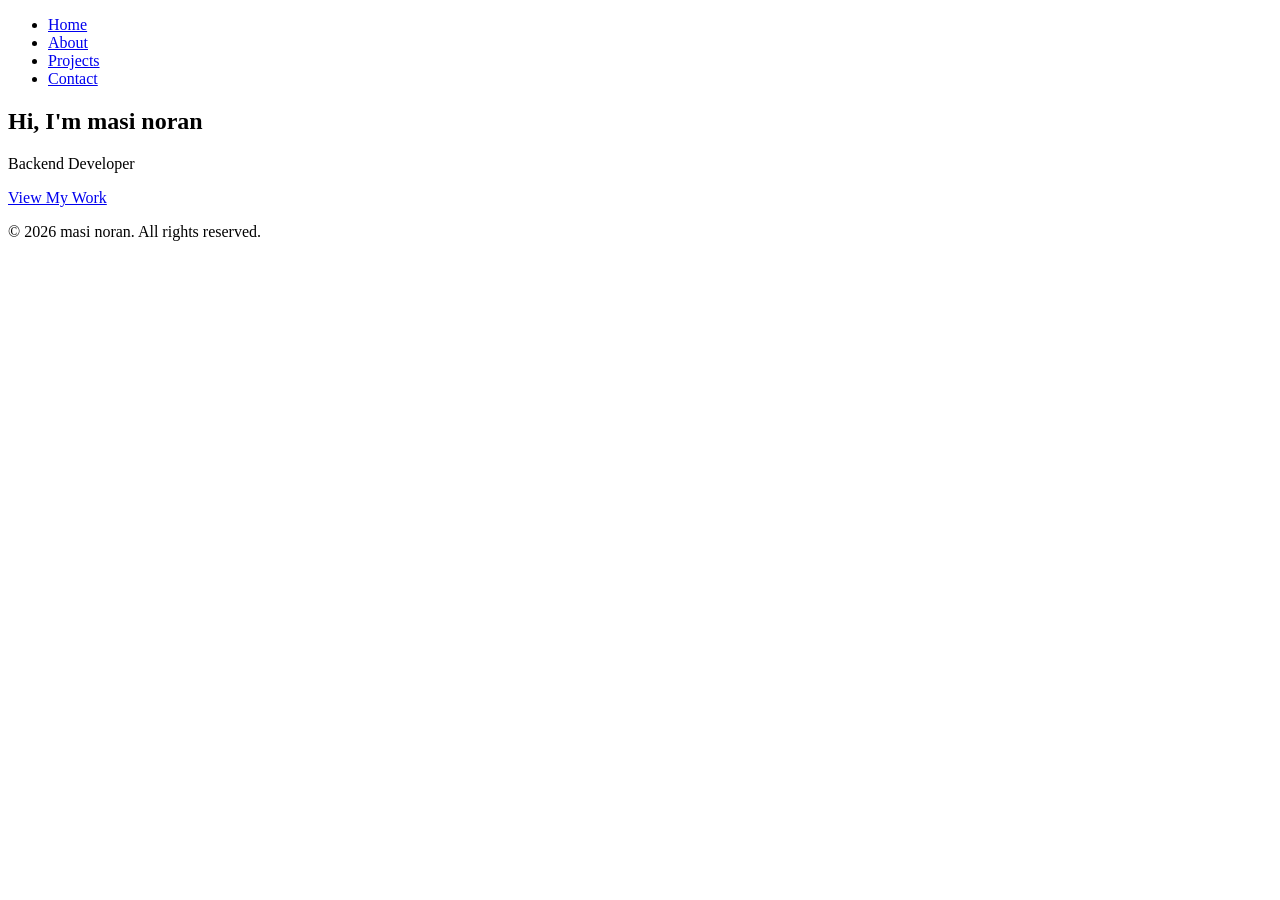
==== index.html @ 73d775c9 "Update job title to Backend Developer" ====
<!DOCTYPE html>
<html lang="en">
<head>
  <meta charset="UTF-8" />
  <meta name="viewport" content="width=device-width, initial-scale=1.0" />
  <title>My Portfolio</title>
  <!-- Link to external stylesheet -->
  <link rel="stylesheet" href="css/style.css" />
</head>
<body>

  <!-- Navigation bar -->
  <nav>
    <ul>
      <li><a href="index.html">Home</a></li>
      <li><a href="about.html">About</a></li>
      <li><a href="projects.html">Projects</a></li>
      <li><a href="contact.html">Contact</a></li>
    </ul>
  </nav>

  <!-- Hero section: main intro area -->
  <main>
    <section class="hero">
      <h1>Hi, I'm masi noran</h1>
      <p>Backend Developer</p>
      <a href="projects.html">View My Work</a>
    </section>
  </main>

  <!-- Footer -->
  <footer>
    <p>&copy; 2026 masi noran. All rights reserved.</p>
  </footer>

  <!-- Link to external JavaScript file -->
  <script src="js/script.js"></script>

</body>
</html>
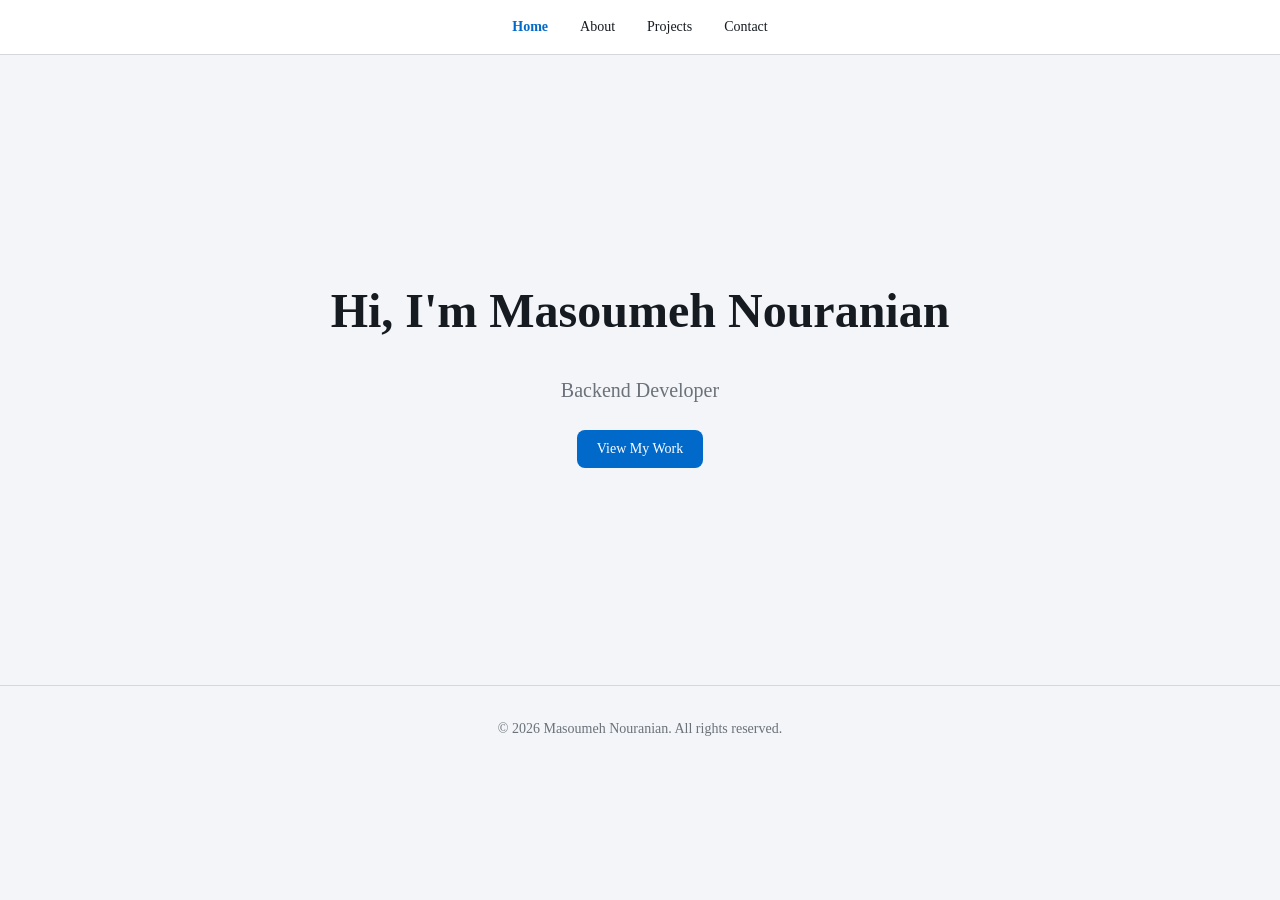
==== commit 28c1ba6f: "feat: complete portfolio structure with all pages and styles" ====
--- a/index.html
+++ b/index.html
@@ -3,34 +3,34 @@
 <head>
   <meta charset="UTF-8" />
   <meta name="viewport" content="width=device-width, initial-scale=1.0" />
-  <title>My Portfolio</title>
+  <title>Home | Masoumeh Nouranian</title>
   <!-- Link to external stylesheet -->
   <link rel="stylesheet" href="css/style.css" />
 </head>
 <body>
 
   <!-- Navigation bar -->
-  <nav>
-    <ul>
-      <li><a href="index.html">Home</a></li>
-      <li><a href="about.html">About</a></li>
-      <li><a href="projects.html">Projects</a></li>
-      <li><a href="contact.html">Contact</a></li>
-    </ul>
-  </nav>
+  <header>
+    <nav>
+      <a href="index.html" class="active">Home</a>
+      <a href="about.html">About</a>
+      <a href="projects.html">Projects</a>
+      <a href="contact.html">Contact</a>
+    </nav>
+  </header>
 
   <!-- Hero section: main intro area -->
   <main>
     <section class="hero">
-      <h1>Hi, I'm masi noran</h1>
+      <h1>Hi, I'm Masoumeh Nouranian</h1>
       <p>Backend Developer</p>
-      <a href="projects.html">View My Work</a>
+      <a href="projects.html" class="btn">View My Work</a>
     </section>
   </main>
 
   <!-- Footer -->
   <footer>
-    <p>&copy; 2026 masi noran. All rights reserved.</p>
+    <p>&copy; 2026 Masoumeh Nouranian. All rights reserved.</p>
   </footer>
 
   <!-- Link to external JavaScript file -->
--- a/css/style.css
+++ b/css/style.css
@@ -0,0 +1,402 @@
+/* ===== CSS Variables (Design Tokens) ===== */
+:root {
+  /* Neutral ramp */
+  --clr-bg:        oklch(97% 0.005 250);
+  --clr-surface:   oklch(100% 0 0);
+  --clr-surface-raised: oklch(99% 0 0);
+  --clr-border:    oklch(88% 0.008 250);
+  --clr-muted:     oklch(55% 0.015 250);
+  --clr-body:      oklch(22% 0.015 250);
+
+  /* Accent */
+  --clr-accent:    oklch(52% 0.18 250);
+  1rem;
+  --text-lg:   1.25rem;
+  --text-xl:   2rem;
+  --text-2xl:  3rem;
+  --leading:   1.;
+  --text-sm:   0.875rem;
+  --text-base: 1rem;
+  --text-lg:   1.25rem;
+  --text-xl:   2rem;
+  --text-2xl:  3rem;
+  --leading:   1.6;
+
+  /* Space */
+  --sp-1: 0.5rem;
+  --sp-2: 1rem;
+  --sp-3: 1.5rem;
+  --sp-4: 2rem;
+  --sp-6: 3rem;
+  --sp-8: 4rem;
+
+  /* Shape */
+  --radius-sm: 4px;
+  --radius-md: 8px;
+  --radius-lg: 12px;
+}
+
+/* Dark mode */
+@media (prefers-color-scheme: dark) {
+  :root {
+    --clr-bg:             oklch(14% 0.01 250);
+    --clr-surface:        oklch(20% 0.01 250);
+    --clr-surface-raised: oklch(24% 0.01 250);
+    --clr-border:         oklch(30% 0.01 250);
+    --clr-muted:          oklch(62% 0.015 250);
+    --clr-body:           oklch(93% 0.008 250);
+    --clr-accent:         oklch(65% 0.16 250);
+    --clr-accent-hv:      oklch(72% 0.16 250);
+  }
+}
+
+/* ===== Reset ===== */
+*, *::before, *::after {
+  box-sizing: border-box;
+  margin: 0;
+  padding: 0;
+}
+
+/* ===== Base ===== */
+body {
+  font-family: var(--font-base);
+  font-size: var(--text-base);
+  line-height: var(--leading);
+  color: var(--clr-body);
+  background-color: var(--clr-bg);
+}
+
+a {
+  color: var(--clr-accent);
+  text-decoration: none;
+}
+
+a:hover {
+  color: var(--clr-accent-hv);
+  text-decoration: underline;
+}
+
+/* ===== Navigation ===== */
+nav {
+  background-color: var(--clr-surface);
+  border-bottom: 1px solid var(--clr-border);
+  padding: var(--sp-2) var(--sp-4);
+  display: flex;
+  justify-content: center;
+  gap: var(--sp-4);
+}
+
+nav a {
+  font-size: var(--text-sm);
+  font-weight: 500;
+  color: var(--clr-body);
+  transition: color 150ms ease;
+}
+
+nav a:hover,
+nav a.active {
+  color: var(--clr-accent);
+  text-decoration: none;
+  font-weight: 600;
+}
+
+/* ===== Hero Section (Home) ===== */
+.hero {
+  display: flex;
+  flex-direction: column;
+  align-items: center;
+  justify-content: center;
+  text-align: center;
+  min-height: 70vh;
+  padding: var(--sp-8) var(--sp-4);
+  gap: var(--sp-3);
+}
+
+.hero h1 {
+  font-size: clamp(2rem, 6vw, var(--text-2xl));
+  font-weight: 700;
+  color: var(--clr-body);
+}
+
+.hero p {
+  font-size: var(--text-lg);
+  color: var(--clr-muted);
+}
+
+/* ===== About Page ===== */
+.about-page {
+  max-width: 800px;
+  margin: 0 auto;
+  padding: var(--sp-6) var(--sp-3);
+}
+
+.about-hero {
+  text-align: center;
+  margin-bottom: var(--sp-6);
+}
+
+.about-hero h1 {
+  font-size: clamp(2rem, 5vw, 3rem);
+  color: var(--clr-body);
+  margin-bottom: var(--sp-1);
+}
+
+.about-subtitle {
+  color: var(--clr-muted);
+  font-size: 1.1rem;
+}
+
+.about-content {
+  display: flex;
+  flex-direction: column;
+  gap: var(--sp-6);
+}
+
+.about-bio h2,
+.about-skills h2,
+.about-education h2 {
+  font-size: 1.3rem;
+  color: var(--clr-accent);
+  margin-bottom: var(--sp-2);
+  border-bottom: 1px solid var(--clr-border);
+  padding-bottom: 0.4rem;
+}
+
+.about-bio p {
+  color: var(--clr-muted);
+  line-height: 1.8;
+  margin-bottom: var(--sp-2);
+}
+
+.skills-list {
+  list-style: none;
+  display: flex;
+  flex-wrap: wrap;
+  gap: 0.6rem;
+  padding: 0;
+}
+
+.skills-list li {
+  background: var(--clr-surface-raised);
+  border: 1px solid var(--clr-border);
+  color: var(--clr-body);
+  padding: 0.35rem 0.85rem;
+  border-radius: 999px;
+  font-size: var(--text-sm);
+}
+
+.edu-item {
+  display: flex;
+  flex-direction: column;
+  margin-bottom: var(--sp-2);
+}
+
+.edu-degree {
+  font-weight: 600;
+  color: var(--clr-body);
+}
+
+.edu-school {
+  color: var(--clr-muted);
+  font-size: 0.95rem;
+  margin-top: 0.2rem;
+}
+
+/* ===== Projects Page ===== */
+.projects-page {
+  max-width: 1000px;
+  margin: 0 auto;
+  padding: var(--sp-6) var(--sp-3);
+  min-height: 75vh;
+}
+
+.section-title {
+  text-align: center;
+  font-size: var(--text-xl);
+  color: var(--clr-body);
+  margin-bottom: 0.5rem;
+}
+
+.section-subtitle {
+  text-align: center;
+  color: var(--clr-muted);
+  margin-bottom: var(--sp-6);
+}
+
+.projects-grid {
+  display: grid;
+  grid-template-columns: repeat(auto-fit, minmax(280px, 1fr));
+  gap: var(--sp-4);
+}
+
+.project-card {
+  background: var(--clr-surface);
+  border: 1px solid var(--clr-border);
+  border-radius: var(--radius-lg);
+  overflow: hidden;
+  transition: transform 0.2s ease, box-shadow 0.2s ease;
+}
+
+.project-card:hover {
+  transform: translateY(-4px);
+  box-shadow: 0 8px 24px oklch(0% 0 0 / 0.08);
+}
+
+.project-image img {
+  width: 100%;
+  height: 180px;
+  object-fit: cover;
+  display: block;
+}
+
+.project-content {
+  padding: var(--sp-3);
+}
+
+.project-title {
+  font-size: 1.1rem;
+  color: var(--clr-body);
+  margin-bottom: var(--sp-1);
+}
+
+.project-description {
+  color: var(--clr-muted);
+  font-size: var(--text-sm);
+  line-height: 1.6;
+  margin-bottom: var(--sp-2);
+}
+
+.project-tags {
+  display: flex;
+  flex-wrap: wrap;
+  gap: 0.5rem;
+  margin-bottom: var(--sp-3);
+}
+
+.tag {
+  background: oklch(from var(--clr-accent) l c h / 0.12);
+  color: var(--clr-accent);
+  padding: 0.2rem 0.65rem;
+  border-radius: 999px;
+  font-size: 0.78rem;
+  font-weight: 500;
+}
+
+.project-links {
+  display: flex;
+  gap: var(--sp-2);
+}
+
+/* ===== Buttons ===== */
+.btn {
+  display: inline-block;
+  padding: 0.5rem 1.25rem;
+  background: var(--clr-accent);
+  color: #fff;
+  border: none;
+  border-radius: var(--radius-md);
+  font-size: var(--text-sm);
+  font-weight: 500;
+  cursor: pointer;
+  text-decoration: none;
+  transition: background-color 150ms ease, opacity 150ms ease;
+}
+
+.btn:hover {
+  background: var(--clr-accent-hv);
+  color: #fff;
+  text-decoration: none;
+  opacity: 0.9;
+}
+
+.btn-outline {
+  background: transparent;
+  border: 1px solid var(--clr-accent);
+  color: var(--clr-accent);
+}
+
+.btn-outline:hover {
+  background: var(--clr-accent);
+  color: #fff;
+}
+
+/* ===== Contact Page ===== */
+.contact-page main {
+  max-width: 600px;
+  margin: 0 auto;
+  padding: var(--sp-6) var(--sp-3);
+}
+
+.contact-section h1 {
+  font-size: clamp(1.75rem, 4vw, 2.5rem);
+  margin-bottom: 0.5rem;
+  color: var(--clr-body);
+}
+
+.contact-intro {
+  color: var(--clr-muted);
+  margin-bottom: var(--sp-4);
+}
+
+.contact-form {
+  display: flex;
+  flex-direction: column;
+  gap: var(--sp-3);
+  margin-bottom: var(--sp-4);
+}
+
+.form-group {
+  display: flex;
+  flex-direction: column;
+  gap: 0.375rem;
+}
+
+.form-group label {
+  font-size: var(--text-sm);
+  font-weight: 500;
+  color: var(--clr-body);
+}
+
+.form-group input,
+.form-group textarea {
+  padding: 0.625rem 0.875rem;
+  border: 1px solid var(--clr-border);
+  border-radius: var(--radius-sm);
+  background: var(--clr-surface-raised);
+  color: var(--clr-body);
+  font-size: var(--text-base);
+  font-family: inherit;
+  transition: border-color 150ms ease, box-shadow 150ms ease;
+}
+
+.form-group input:focus,
+.form-group textarea:focus {
+  outline: none;
+  border-color: var(--clr-accent);
+  box-shadow: 0 0 0 3px oklch(from var(--clr-accent) l c h / 0.2);
+}
+
+.form-group textarea {
+  resize: vertical;
+  min-height: 120px;
+}
+
+.social-links {
+  display: flex;
+  gap: var(--sp-3);
+}
+
+.social-links a {
+  color: var(--clr-accent);
+  font-weight: 500;
+}
+
+/* ===== Footer ===== */
+footer {
+  text-align: center;
+  padding: var(--sp-4);
+  border-top: 1px solid var(--clr-border);
+  font-size: var(--text-sm);
+  color: var(--clr-muted);
+  margin-top: auto;
+}
